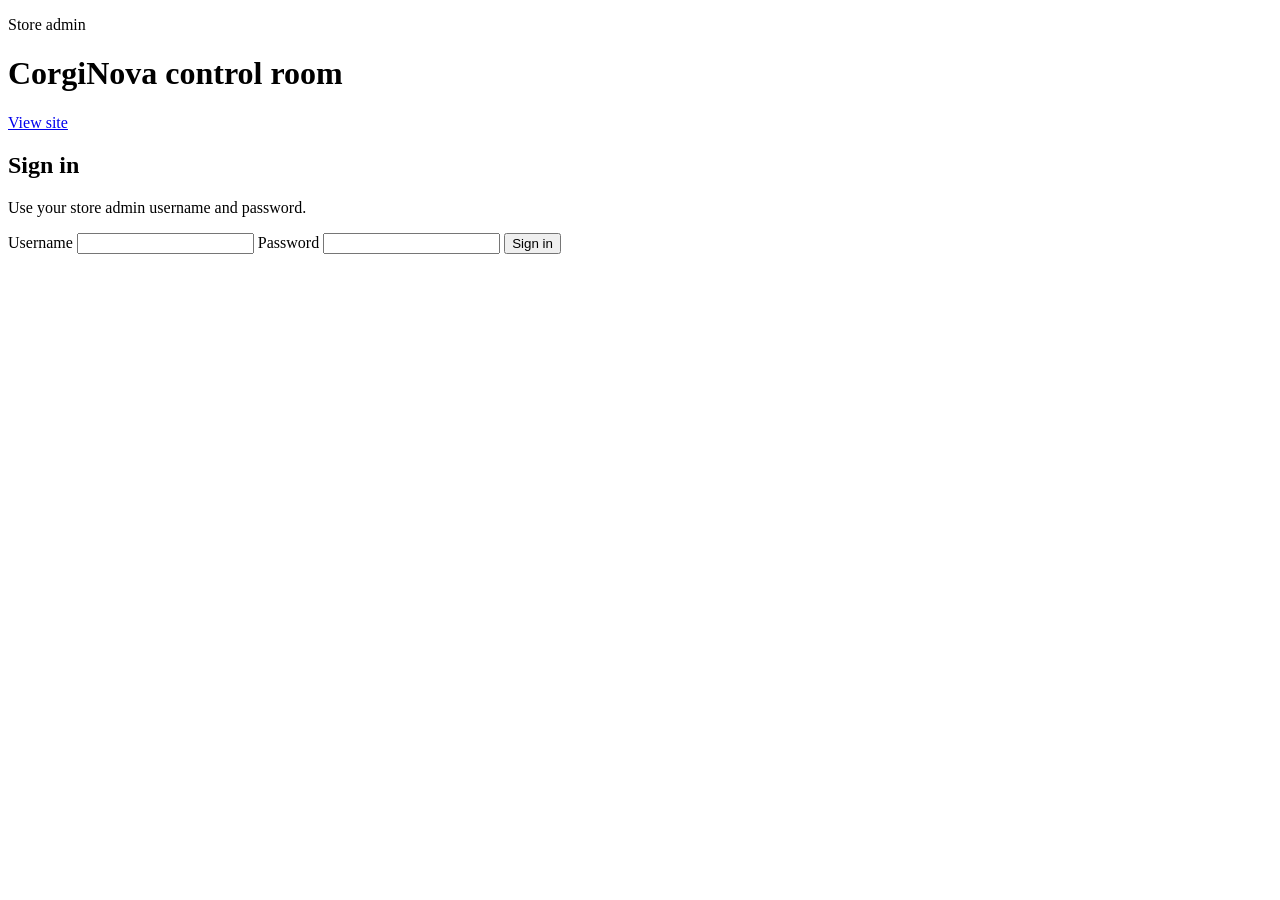
==== admin/index.html @ 9105ef69 "Add initial admin HTML structure" ====
<!doctype html>
<html lang="en">
  <head>
    <meta charset="UTF-8">
    <meta name="viewport" content="width=device-width, initial-scale=1.0">
    <title>CorgiNova Admin</title>
    <link rel="stylesheet" href="admin.css">
  </head>
  <body>
    <header class="admin-header">
      <div>
        <p class="eyebrow">Store admin</p>
        <h1>CorgiNova control room</h1>
      </div>
      <div class="header-actions">
        <a href="../index.html" target="_blank" rel="noreferrer">View site</a>
        <button type="button" data-sign-out hidden>Sign out</button>
      </div>
    </header>

    <main>
      <section class="panel login-panel" data-login-panel>
        <h2>Sign in</h2>
        <p>Use your store admin username and password.</p>
        <form data-login-form>
          <label>
            Username
            <input name="username" autocomplete="username" required>
          </label>
          <label>
            Password
            <input type="password" name="password" autocomplete="current-password" required>
          </label>
          <button type="submit">Sign in</button>
        </form>
      </section>

      <section class="admin-shell" data-admin-shell hidden>
        <section class="panel token-panel">
          <div>
            <p class="eyebrow">GitHub connection</p>
            <h2>Publishing access</h2>
            <p class="help-text">Paste a GitHub fine-grained token with repository Contents read/write permission. It stays in this browser.</p>
          </div>
          <div class="token-row">
            <input type="password" data-token-input placeholder="github_pat_...">
            <button type="button" data-save-token>Save token</button>
          </div>
        </section>

        <nav class="tabs" aria-label="Admin sections">
          <button class="active" type="button" data-tab="products">Products</button>
          <button type="button" data-tab="settings">Contact & payment</button>
        </nav>

        <section class="tab-panel active" data-panel="products">
          <div class="section-title">
            <div>
              <p class="eyebrow">Catalog</p>
              <h2>Products</h2>
            </div>
            <button type="button" data-new-product>New product</button>
          </div>

          <div class="product-layout">
            <div class="panel">
              <div class="product-list" data-product-list></div>
            </div>

            <form class="panel editor" data-product-form>
              <input type="hidden" name="id">
              <div class="form-grid">
                <label>
                  Product name
                  <input name="name" required>
                </label>
                <label>
                  Category
                  <select name="category">
                    <option value="chew">Chew</option>
                    <option value="tug">Tug</option>
                    <option value="puzzle">Puzzle</option>
                    <option value="bundle">Bundle</option>
                    <option value="plush">Plush</option>
                    <option value="sale">Sale</option>
                  </select>
                </label>
                <label>
                  Price
                  <input name="price" type="number" min="0" step="0.01" required>
                </label>
                <label>
                  Sort order
                  <input name="sort_order" type="number" step="1">
                </label>
                <label>
                  Small tag
                  <input name="tag" placeholder="Daily chew system">
                </label>
                <label>
                  Badge / activity
                  <input name="badge" placeholder="Chew, Sale, New">
                </label>
                <label>
                  Sale label
                  <input name="sale_label" placeholder="20% off">
                </label>
                <label>
                  Image alt text
                  <input name="image_alt">
                </label>
              </div>

              <label>
                Description
                <textarea name="description" rows="4"></textarea>
              </label>

              <div class="image-row">
                <label>
                  Image URL
                  <input name="image_url" placeholder="assets/product.png or uploaded image URL">
                </label>
                <label class="upload-box">
                  Upload image
                  <input name="image_file" type="file" accept="image/*">
                </label>
              </div>

              <div class="checks">
                <label><input name="is_featured" type="checkbox"> Wide featured card</label>
                <label><input name="is_active" type="checkbox" checked> Show on website</label>
              </div>

              <div class="form-actions">
                <button type="submit">Save product</button>
                <button class="danger" type="button" data-delete-product>Delete</button>
              </div>
            </form>
          </div>
        </section>

        <section class="tab-panel" data-panel="settings">
          <form class="panel editor" data-settings-form>
            <div class="section-title">
              <div>
                <p class="eyebrow">Store details</p>
                <h2>Contact & payment</h2>
              </div>
              <button type="submit">Save settings</button>
            </div>

            <div class="form-grid">
              <label>
                Business name
                <input name="business_name" required>
              </label>
              <label>
                Order email
                <input name="order_email" type="email" required>
              </label>
              <label>
                Ships from
                <input name="ships_from" required>
              </label>
              <label>
                Contact heading
                <input name="contact_heading" required>
              </label>
            </div>
            <label>
              Contact text
              <textarea name="contact_body" rows="4" required></textarea>
            </label>
            <label>
              Payment methods
              <textarea name="payment_methods" rows="4" required></textarea>
            </label>
          </form>
        </section>
      </section>
    </main>

    <div class="toast" data-toast></div>
    <script src="admin-config.js"></script>
    <script src="admin.js"></script>
  </body>
</html>
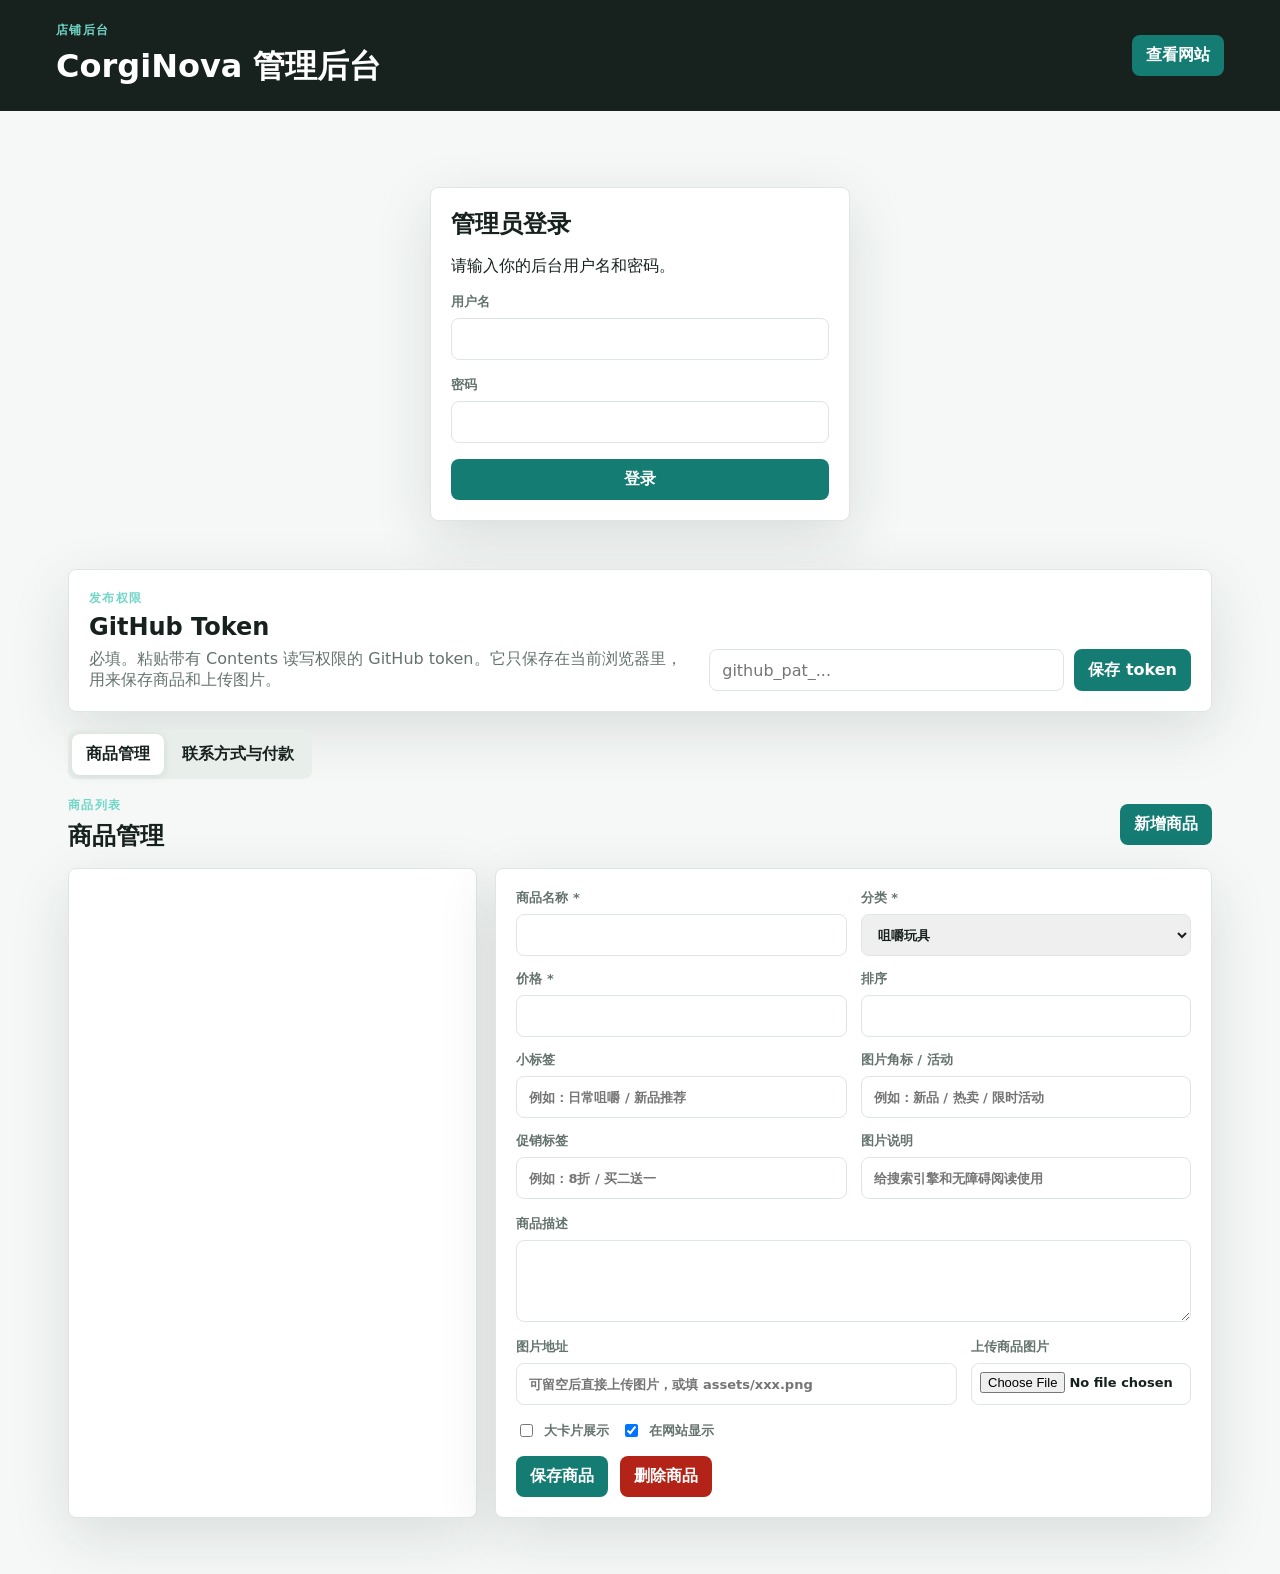
==== commit 5e91e6ef: "Translate admin interface to Chinese" ====
--- a/admin/index.html
+++ b/admin/index.html
@@ -1,65 +1,65 @@
 <!doctype html>
-<html lang="en">
+<html lang="zh-CN">
   <head>
     <meta charset="UTF-8">
     <meta name="viewport" content="width=device-width, initial-scale=1.0">
-    <title>CorgiNova Admin</title>
+    <title>CorgiNova 后台管理</title>
     <link rel="stylesheet" href="admin.css">
   </head>
   <body>
     <header class="admin-header">
       <div>
-        <p class="eyebrow">Store admin</p>
-        <h1>CorgiNova control room</h1>
+        <p class="eyebrow">店铺后台</p>
+        <h1>CorgiNova 管理后台</h1>
       </div>
       <div class="header-actions">
-        <a href="../index.html" target="_blank" rel="noreferrer">View site</a>
-        <button type="button" data-sign-out hidden>Sign out</button>
+        <a href="../index.html" target="_blank" rel="noreferrer">查看网站</a>
+        <button type="button" data-sign-out hidden>退出登录</button>
       </div>
     </header>
 
     <main>
       <section class="panel login-panel" data-login-panel>
-        <h2>Sign in</h2>
-        <p>Use your store admin username and password.</p>
+        <h2>管理员登录</h2>
+        <p>请输入你的后台用户名和密码。</p>
         <form data-login-form>
           <label>
-            Username
+            用户名
             <input name="username" autocomplete="username" required>
           </label>
           <label>
-            Password
+            密码
             <input type="password" name="password" autocomplete="current-password" required>
           </label>
-          <button type="submit">Sign in</button>
+          <button type="submit">登录</button>
         </form>
       </section>
 
       <section class="admin-shell" data-admin-shell hidden>
         <section class="panel token-panel">
           <div>
-            <p class="eyebrow">GitHub connection</p>
-            <h2>Publishing access</h2>
-            <p class="help-text">Paste a GitHub fine-grained token with repository Contents read/write permission. It stays in this browser.</p>
+            <p class="eyebrow">发布权限</p>
+            <h2>GitHub Token</h2>
+            <p class="help-text">必填。粘贴带有 Contents 读写权限的 GitHub token。它只保存在当前浏览器里，用来保存商品和上传图片。</p>
           </div>
           <div class="token-row">
             <input type="password" data-token-input placeholder="github_pat_...">
-            <button type="button" data-save-token>Save token</button>
+            <button type="button" data-save-token>保存 token</button>
           </div>
         </section>
 
         <nav class="tabs" aria-label="Admin sections">
-          <button class="active" type="button" data-tab="products">Products</button>
-          <button type="button" data-tab="settings">Contact & payment</button>
+          <button class="active" type="button" data-tab="products">商品管理</button>
+          <button type="button" data-tab="settings">联系方式与付款</button>
         </nav>
 
         <section class="tab-panel active" data-panel="products">
           <div class="section-title">
             <div>
-              <p class="eyebrow">Catalog</p>
-              <h2>Products</h2>
+              <p class="eyebrow">商品列表</p>
+              <h2>商品管理</h2>
             </div>
-            <button type="button" data-new-product>New product</button>
+            <button type="button" data-new-product>新增商品</button>
           </div>
 
           <div class="product-layout">
@@ -71,70 +71,70 @@
               <input type="hidden" name="id">
               <div class="form-grid">
                 <label>
-                  Product name
+                  商品名称 *
                   <input name="name" required>
                 </label>
                 <label>
-                  Category
+                  分类 *
                   <select name="category">
-                    <option value="chew">Chew</option>
-                    <option value="tug">Tug</option>
-                    <option value="puzzle">Puzzle</option>
-                    <option value="bundle">Bundle</option>
-                    <option value="plush">Plush</option>
-                    <option value="sale">Sale</option>
+                    <option value="chew">咀嚼玩具</option>
+                    <option value="tug">拔河玩具</option>
+                    <option value="puzzle">益智玩具</option>
+                    <option value="bundle">套装</option>
+                    <option value="plush">毛绒玩具</option>
+                    <option value="sale">促销</option>
                   </select>
                 </label>
                 <label>
-                  Price
+                  价格 *
                   <input name="price" type="number" min="0" step="0.01" required>
                 </label>
                 <label>
-                  Sort order
+                  排序
                   <input name="sort_order" type="number" step="1">
                 </label>
                 <label>
-                  Small tag
-                  <input name="tag" placeholder="Daily chew system">
+                  小标签
+                  <input name="tag" placeholder="例如：日常咀嚼 / 新品推荐">
                 </label>
                 <label>
-                  Badge / activity
-                  <input name="badge" placeholder="Chew, Sale, New">
+                  图片角标 / 活动
+                  <input name="badge" placeholder="例如：新品 / 热卖 / 限时活动">
                 </label>
                 <label>
-                  Sale label
-                  <input name="sale_label" placeholder="20% off">
+                  促销标签
+                  <input name="sale_label" placeholder="例如：8折 / 买二送一">
                 </label>
                 <label>
-                  Image alt text
-                  <input name="image_alt">
+                  图片说明
+                  <input name="image_alt" placeholder="给搜索引擎和无障碍阅读使用">
                 </label>
               </div>
 
               <label>
-                Description
+                商品描述
                 <textarea name="description" rows="4"></textarea>
               </label>
 
               <div class="image-row">
                 <label>
-                  Image URL
-                  <input name="image_url" placeholder="assets/product.png or uploaded image URL">
+                  图片地址
+                  <input name="image_url" placeholder="可留空后直接上传图片，或填 assets/xxx.png">
                 </label>
                 <label class="upload-box">
-                  Upload image
+                  上传商品图片
                   <input name="image_file" type="file" accept="image/*">
                 </label>
               </div>
 
               <div class="checks">
-                <label><input name="is_featured" type="checkbox"> Wide featured card</label>
-                <label><input name="is_active" type="checkbox" checked> Show on website</label>
+                <label><input name="is_featured" type="checkbox"> 大卡片展示</label>
+                <label><input name="is_active" type="checkbox" checked> 在网站显示</label>
               </div>
 
               <div class="form-actions">
-                <button type="submit">Save product</button>
-                <button class="danger" type="button" data-delete-product>Delete</button>
+                <button type="submit">保存商品</button>
+                <button class="danger" type="button" data-delete-product>删除商品</button>
               </div>
             </form>
           </div>
@@ -144,36 +144,36 @@
           <form class="panel editor" data-settings-form>
             <div class="section-title">
               <div>
-                <p class="eyebrow">Store details</p>
-                <h2>Contact & payment</h2>
+                <p class="eyebrow">店铺信息</p>
+                <h2>联系方式与付款</h2>
               </div>
-              <button type="submit">Save settings</button>
+              <button type="submit">保存设置</button>
             </div>
 
             <div class="form-grid">
               <label>
-                Business name
+                店铺名称 *
                 <input name="business_name" required>
               </label>
               <label>
-                Order email
+                下单邮箱 *
                 <input name="order_email" type="email" required>
               </label>
               <label>
-                Ships from
+                发货地区 *
                 <input name="ships_from" required>
               </label>
               <label>
-                Contact heading
+                联系区标题 *
                 <input name="contact_heading" required>
               </label>
             </div>
             <label>
-              Contact text
+              联系区说明 *
               <textarea name="contact_body" rows="4" required></textarea>
             </label>
             <label>
-              Payment methods
+              付款方式 *
               <textarea name="payment_methods" rows="4" required></textarea>
             </label>
           </form>
--- a/admin/admin.css
+++ b/admin/admin.css
@@ -0,0 +1,304 @@
+:root {
+  color-scheme: light;
+  --ink: #17211d;
+  --muted: #65736e;
+  --line: #dfe6e2;
+  --panel: #ffffff;
+  --soft: #f5f8f6;
+  --brand: #147c72;
+  --brand-dark: #0d5f57;
+  --danger: #b42318;
+  --shadow: 0 18px 60px rgba(23, 33, 29, 0.12);
+}
+
+* {
+  box-sizing: border-box;
+}
+
+body {
+  margin: 0;
+  background: var(--soft);
+  color: var(--ink);
+  font-family: Inter, ui-sans-serif, system-ui, -apple-system, BlinkMacSystemFont, "Segoe UI", sans-serif;
+}
+
+button,
+input,
+select,
+textarea {
+  font: inherit;
+}
+
+button,
+.header-actions a {
+  border: 0;
+  border-radius: 8px;
+  background: var(--brand);
+  color: white;
+  cursor: pointer;
+  font-weight: 800;
+  padding: 10px 14px;
+  text-decoration: none;
+}
+
+button:hover,
+.header-actions a:hover {
+  background: var(--brand-dark);
+}
+
+.admin-header {
+  align-items: center;
+  background: #17211d;
+  color: white;
+  display: flex;
+  justify-content: space-between;
+  gap: 24px;
+  padding: 22px clamp(18px, 5vw, 56px);
+}
+
+.admin-header h1,
+.section-title h2,
+.panel h2 {
+  margin: 0;
+}
+
+.eyebrow {
+  color: #72d6c7;
+  font-size: 12px;
+  font-weight: 900;
+  letter-spacing: 0.12em;
+  margin: 0 0 6px;
+  text-transform: uppercase;
+}
+
+.header-actions {
+  align-items: center;
+  display: flex;
+  gap: 10px;
+}
+
+main {
+  margin: 0 auto;
+  max-width: 1180px;
+  padding: 28px 18px 56px;
+}
+
+.panel {
+  background: var(--panel);
+  border: 1px solid var(--line);
+  border-radius: 8px;
+  box-shadow: var(--shadow);
+  padding: 20px;
+}
+
+.login-panel {
+  margin: 48px auto;
+  max-width: 420px;
+}
+
+.help-text {
+  color: var(--muted);
+  margin: 8px 0 0;
+}
+
+form {
+  display: grid;
+  gap: 16px;
+}
+
+label {
+  color: var(--muted);
+  display: grid;
+  font-size: 13px;
+  font-weight: 800;
+  gap: 7px;
+}
+
+input,
+select,
+textarea {
+  border: 1px solid var(--line);
+  border-radius: 8px;
+  color: var(--ink);
+  min-height: 42px;
+  padding: 10px 12px;
+  width: 100%;
+}
+
+textarea {
+  resize: vertical;
+}
+
+.admin-shell {
+  display: grid;
+  gap: 18px;
+}
+
+.token-panel {
+  align-items: end;
+  display: grid;
+  gap: 18px;
+  grid-template-columns: 1fr minmax(320px, 0.8fr);
+}
+
+.token-row {
+  display: grid;
+  gap: 10px;
+  grid-template-columns: 1fr auto;
+}
+
+.tabs {
+  background: #e8efeb;
+  border-radius: 8px;
+  display: inline-flex;
+  gap: 4px;
+  padding: 4px;
+  width: fit-content;
+}
+
+.tabs button {
+  background: transparent;
+  color: var(--ink);
+}
+
+.tabs button.active {
+  background: white;
+  box-shadow: 0 1px 8px rgba(23, 33, 29, 0.1);
+}
+
+.tab-panel {
+  display: none;
+}
+
+.tab-panel.active {
+  display: block;
+}
+
+.section-title {
+  align-items: center;
+  display: flex;
+  justify-content: space-between;
+  gap: 16px;
+  margin-bottom: 16px;
+}
+
+.product-layout {
+  display: grid;
+  gap: 18px;
+  grid-template-columns: minmax(260px, 0.8fr) minmax(420px, 1.4fr);
+}
+
+.product-list {
+  display: grid;
+  gap: 10px;
+}
+
+.product-item {
+  align-items: center;
+  background: #f7faf8;
+  border: 1px solid var(--line);
+  border-radius: 8px;
+  cursor: pointer;
+  display: grid;
+  gap: 10px;
+  grid-template-columns: 56px 1fr auto;
+  padding: 10px;
+}
+
+.product-item.active {
+  border-color: var(--brand);
+  box-shadow: 0 0 0 2px rgba(20, 124, 114, 0.14);
+}
+
+.product-item img {
+  aspect-ratio: 1;
+  border-radius: 8px;
+  object-fit: cover;
+  width: 56px;
+}
+
+.product-item strong,
+.product-item span {
+  display: block;
+}
+
+.product-item span {
+  color: var(--muted);
+  font-size: 13px;
+}
+
+.form-grid {
+  display: grid;
+  gap: 14px;
+  grid-template-columns: repeat(2, minmax(0, 1fr));
+}
+
+.image-row {
+  display: grid;
+  gap: 14px;
+  grid-template-columns: 1fr 220px;
+}
+
+.upload-box input {
+  padding: 8px;
+}
+
+.checks,
+.form-actions {
+  align-items: center;
+  display: flex;
+  flex-wrap: wrap;
+  gap: 12px;
+}
+
+.checks label {
+  align-items: center;
+  display: flex;
+  gap: 8px;
+}
+
+.checks input {
+  min-height: auto;
+  width: auto;
+}
+
+.danger {
+  background: var(--danger);
+}
+
+.danger:hover {
+  background: #8f1b13;
+}
+
+.toast {
+  background: #17211d;
+  border-radius: 8px;
+  bottom: 20px;
+  color: white;
+  left: 50%;
+  opacity: 0;
+  padding: 12px 16px;
+  pointer-events: none;
+  position: fixed;
+  transform: translate(-50%, 12px);
+  transition: 0.2s ease;
+}
+
+.toast.show {
+  opacity: 1;
+  transform: translate(-50%, 0);
+}
+
+@media (max-width: 860px) {
+  .admin-header,
+  .section-title {
+    align-items: flex-start;
+    flex-direction: column;
+  }
+
+  .product-layout,
+  .form-grid,
+  .image-row {
+    grid-template-columns: 1fr;
+  }
+}
